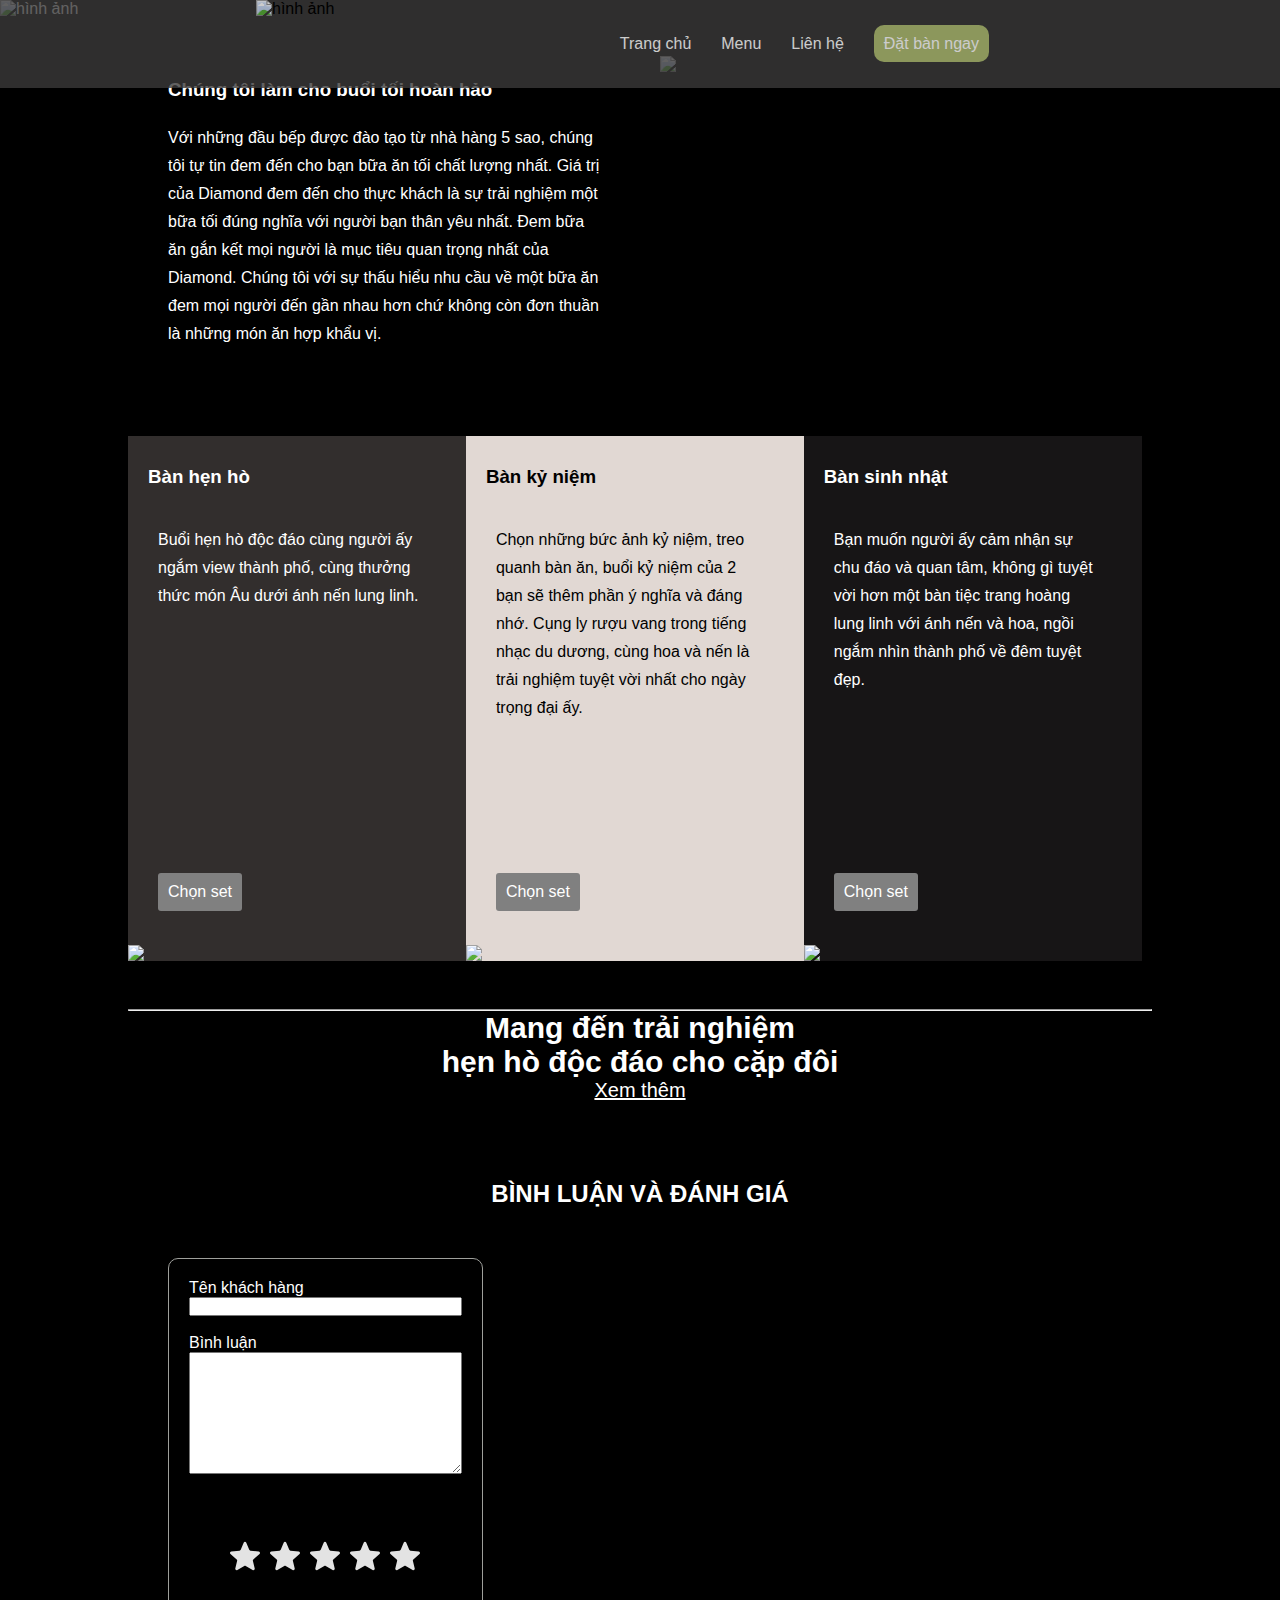
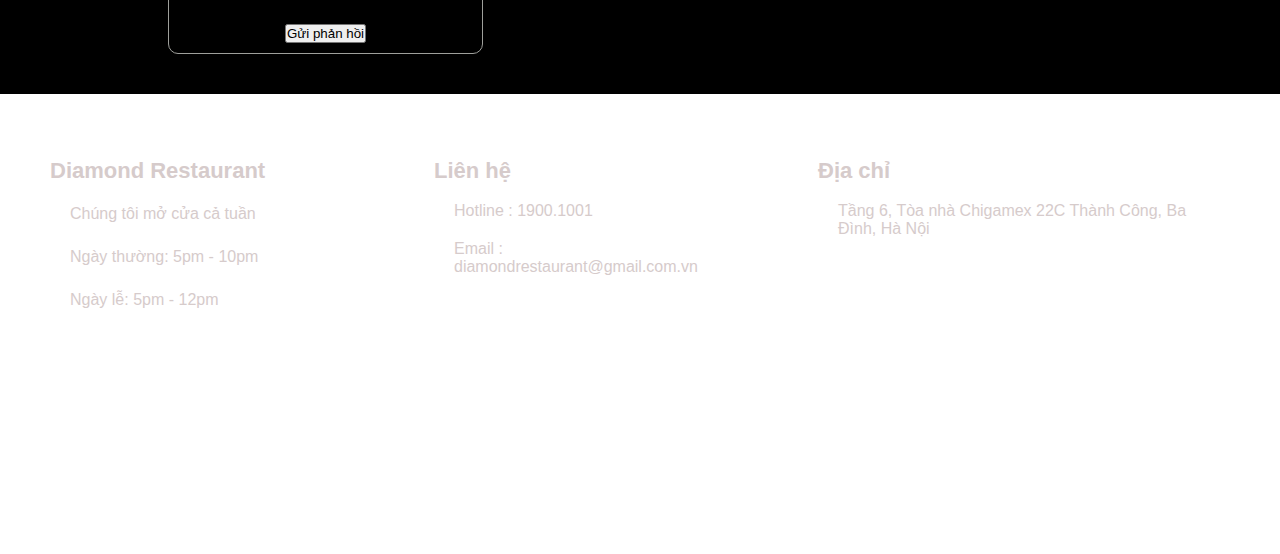
==== index.html @ 214ee255 "Add files via upload" ====
<!DOCTYPE html>
<html lang="en">
<head>
    <meta charset="UTF-8">
    <meta http-equiv="X-UA-Compatible" content="IE=edge">
    <meta name="viewport" content="width=device-width, initial-scale=1.0">
    <link rel="stylesheet" href="index-responsive.css">

    <link rel="stylesheet" href="index.css">
    <title>Document</title>
</head>
<body>
      <!-- heading -->
    <div class="heading">
        <div class="heading-container">
            <li class="heading-logo"><img class="heading-logo1" src="https://cdn.glitch.global/e07e5021-4a78-4fd4-a43f-23f48b1786c1/C4E%20food.png?v=1648572132152" alt="hình ảnh"/></li>
            <div class="heading-menu" >
                <li class="heading-list"><span><a href="index.html">Trang chủ</a></span></li>
                <li class="heading-list"><span><a href="C4E-menu.html">Menu</a></span></li>
                <li class="heading-list"><span><a href="#footer"> Liên hệ </a></span></li>
                <li class="heading-list"><span class="heading-button"><a href="order.html">Đặt bàn ngay</a></span></li>
            </div>
            <div class="heading-bars-btn">
                <svg xmlns="http://www.w3.org/2000/svg" viewBox="0 0 448 512"><path d="M0 96C0 78.33 14.33 64 32 64H416C433.7 64 448 78.33 448 96C448 113.7 433.7 128 416 128H32C14.33 128 0 113.7 0 96zM0 256C0 238.3 14.33 224 32 224H416C433.7 224 448 238.3 448 256C448 273.7 433.7 288 416 288H32C14.33 288 0 273.7 0 256zM416 448H32C14.33 448 0 433.7 0 416C0 398.3 14.33 384 32 384H416C433.7 384 448 398.3 448 416C448 433.7 433.7 448 416 448z"/></svg>
            </div>
            <div class="heading-menu-mobile" >
                <li class="mobile-list"><span><a href="index.html">Trang chủ</a></span></li>
                <li class="mobile-list"><span><a href="C4E-menu.html">Menu</a></span></li>
                <li class="mobile-list"><span><a href="#footer"> Liên hệ </a></span></li>
                <li class="mobile-list"><span><a href="#">Đặt bàn ngay</a></span></li>
            </div>
        </div>
    </div> 




        <!-- end -->
    <div id="content">
            <div class="cover">
                <img src="https://cdn.glitch.global/9818b385-91ab-4027-8247-4781c6ab7f91/We%20would%20like%20to%20express%20our%20sincerest%20gratitude%20for%20celebrating%20our%20wedding%20with%20us.%20(4).png?v=1648654464979" alt= "hình ảnh"/>
            </div>
            <br>
        <div id="container-content">
            <div class="section1">
                <div class="intro">
                    <div class="content-intro">
                        <h3>Chúng tôi làm cho buổi tối hoàn hảo</h3>
                        <p>Với những đầu bếp được đào tạo từ nhà hàng 5 sao, chúng tôi tự tin đem đến cho bạn bữa ăn tối chất lượng nhất. Giá trị của Diamond đem đến cho thực khách là sự trải nghiệm một bữa tối đúng nghĩa với người bạn thân yêu nhất. Đem bữa ăn gắn kết mọi người là mục tiêu quan trọng nhất của Diamond. Chúng tôi với sự thấu hiểu nhu cầu về một bữa ăn đem mọi người đến gần nhau hơn chứ không còn đơn thuần là những món ăn hợp khẩu vị.</p>
                    </div>
                    <div class="img-intro">
                        <img src="http://marsvenus.vn/wp-content/uploads/2021/03/buoitoihoanhao.jpg">
                    </div>
                </div>
            </div>
            <br>
            <div class="section2">
                <div class="list-menu">
                    <div class="set" id="set1">
                            <img src="https://cdn.glitch.global/41941a72-fec4-47ca-b6a3-f45b125be1c1/bansinhnhat-1.png?1649079945761">
                            <h3>Bàn hẹn hò</h3>
                            <p>Buổi hẹn hò độc đáo cùng người ấy ngắm view thành phố, cùng thưởng thức món Âu dưới ánh nến lung linh.
                            </p>
                            <a href="#" class="button">Chọn set</a>
                    </div>
                    <div class="set" id="set2">
                            <img src="https://cdn.glitch.global/41941a72-fec4-47ca-b6a3-f45b125be1c1/bankyniem-1.png?1649079945761">
                            <h3>Bàn kỷ niệm</h3>
                            <p>Chọn những bức ảnh kỷ niệm, treo quanh bàn ăn, buổi kỷ niệm của 2 bạn sẽ thêm phần ý nghĩa và đáng nhớ. Cụng ly rượu vang trong tiếng nhạc du dương, cùng hoa và nến là trải nghiệm tuyệt vời nhất cho ngày trọng đại ấy.
                            </p>
                            <a href="#" class="button">Chọn set</a>
                    </div>
                    <div class="set" id="set3">
                            <img src="https://cdn.glitch.global/41941a72-fec4-47ca-b6a3-f45b125be1c1/banhenho-1.png?1649079945760">
                            <h3>Bàn sinh nhật</h3>
                            <p>Bạn muốn người ấy cảm nhận sự chu đáo và quan tâm, không gì tuyệt vời hơn một bàn tiệc trang hoàng lung linh với ánh nến và hoa, ngồi ngắm nhìn thành phố về đêm tuyệt đẹp.
                            </p>
                            <a href="#" class="button">Chọn set</a>
                    </div>
                </div>
            </div>
            <br>
            <hr>
            <div class="section3">
                <h2>Mang đến trải nghiệm </h2>
                    <h2>hẹn hò độc đáo cho cặp đôi</h2>
                <a href="#">Xem thêm</a>
            </div>
        </div>
        <br>
    <!-- Bình luận và đánh giá -->
        <h2 id="comment">BÌNH LUẬN VÀ ĐÁNH GIÁ</h2>
        <div class="comment-rate">
            
            <div class="comment-rate1">
                <form class="comment-rate1-form">
                    <div class="comment-rate1-form1">
                        <label for="Name">Tên khách hàng</label><br>
                        <input type="text" id="name" name="name"><br><br>
                        <label for="comment">Bình luận</label><br>
                        <textarea rows="8" cols="32%" id="feedback" name="comment" form="usrform"></textarea><br><br>
                    </div>              
                    <div class="container">
                        <div class="feedback">
                            <div class="rating">
                                <input type="radio" name="rating" id="rating-5">
                                <label for="rating-5"></label>
                                <input type="radio" name="rating" id="rating-4">
                                <label for="rating-4"></label>
                                <input type="radio" name="rating" id="rating-3">
                                <label for="rating-3"></label>
                                <input type="radio" name="rating" id="rating-2">
                                <label for="rating-2"></label>
                                <input type="radio" name="rating" id="rating-1">
                                <label for="rating-1"></label>
                            </div>
                        </div>            
                    </div>
                        <!-- kết thúc vote sao -->
                        <br>
                    <div  class="submid1"> 
                        <input id="submit" type="submit" value="Gửi phản hồi">
                    </div>
                </form>        
            </div>
            <div class="coment-rate-2" id="contentFeedback"></div>    
        </div>
    </div>
    <!-- kết thúc bình luận và đánh giá -->
    <!-- phần footer -->
    <div id="footer">
        <div class="footer-information">
            <div class="footer-form">
                <h2 class="footer-element">Diamond Restaurant</h2>
                <p>Chúng tôi mở cửa cả tuần</p>
                <p>Ngày thường: 5pm - 10pm </p>
                <p>Ngày lễ: 5pm - 12pm</p>
            </div>
        </div>
        <div class="footer-contact">
            <div class="footer-form">
                <h2 class="footer-element">Liên hệ</h2> 
                <p>Hotline : 1900.1001</p>
                <p>Email : diamondrestaurant@gmail.com.vn</p>
            </div>
        </div>
        <div class="footer-address">
            <div class="footer-form">
                <h2 class="footer-element">Địa chỉ</h2>
                <p>Tầng 6, Tòa nhà Chigamex 22C Thành Công, Ba Đình, Hà Nội</p>
            </div>
            <iframe src="https://www.google.com/maps/embed?pb=!1m18!1m12!1m3!1d3724.285074913625!2d105.81346731445446!3d21.021276493410667!2m3!1f0!2f0!3f0!3m2!1i1024!2i768!4f13.1!3m3!1m2!1s0x3135ab6569988b27%3A0x234d830f05bd5791!2zVG_DoCBuaMOgIENoaWdhbWV4!5e0!3m2!1svi!2s!4v1649086146366!5m2!1svi!2s" width="600" height="450" style="border:0;" allowfullscreen="" loading="lazy" referrerpolicy="no-referrer-when-downgrade"></iframe>
        </div>
    </div>  
</body>
<script src="index.js"></script>
</html>
---- index-responsive.css ----
.heading-bars-btn{
    width: 28px;
    height: 28px;
    fill: white;
    display: none;
    margin-top: auto;
    margin-bottom: auto;

}

.heading-menu-mobile{
    position: fixed;
    top: 90px;
    right: 0;
    width: 100%;
    height: 200px;
    background-color: rgb(59, 58, 58);
    color: white;
    display: none;
}

.mobile-list a{
    text-align: center;
    color: white;
    text-decoration: none;
    display: block;
    padding: 12px;
    font-size: 18px;
}

@media only screen and (max-width:63.9375em) {
    .heading-bars-btn{
        display: block;
    }
    .heading-menu{
        display: none !important; 
    }      
    .heading-menu-mobile{
        display: block;
    }  
    #container-content{
        width: 100% !important;
    }
    .intro .content-intro{
        width: 100% !important;
        height: 320px;
    }
    .intro .img-intro{
        display: none !important;
    }
    .list-menu{
        flex-direction: column;
    }
    .set{
        height: 360px !important;
        width: 100% !important;
    }
    .list-menu .set img{
        height: 100% !important;
        width: auto !important;
        position: absolute;
        right: 0 !important;
        top: 0;
        bottom: 0;
        left: auto !important;
    }
    .comment-rate{
        flex-direction: column-reverse;
    }
    .comment-rate1{
        max-width: 100% !important;
    }
    #footer{
        flex-direction: column;
        height: 600px !important;
    }
    .footer-information{
        width: 80% !important;
        margin: auto;
        padding: 0 !important;
    }
    .footer-form {
        padding: 10px !important;
        font-size: 14px !important;
        line-height: 12px !important;
    }
    .footer-contact{
        width: 80% !important;
        margin: auto;
        padding: 0 !important;
    }
    .footer-address{
        width: 80% !important;
        display: flex;
        margin: auto;
        padding: 0 !important;
    }
    .rate1{
        width: 100%;
    }
    .rate1 .image1{
        width: 15%;
    }
    .rate1 p{
        width: 85%;
    }
}
---- index.css ----
*{
    margin: 0;
    padding: 0;
    box-sizing: border-box; 
    font-family: Verdana, Geneva, Tahoma, sans-serif;
}
/* heading */
.heading{
    display :flex;
    background-color:rgb(59, 58, 58);
    list-style-type: none; 
    width: 100%;
    position:fixed;
    opacity:0.8;
    filter: alpha(opacity=80);     
    z-index: 9;
}
.heading-logo{
    flex:auto;
}
.heading-logo1{
    width: 90px;
    height:90px;
    
}
.heading-menu{
    padding:20px;
    display:flex;      
}
.heading-button{
    background-color: rgb(175, 189, 115);
    padding:10px;
    border: 1px;
    border-radius:10px;
}
.heading-list{
    padding:15px;
    color:white;
}
.heading-list:hover{
color:rgb(223, 134, 18);
}
.heading-list a:hover{
    color:rgb(223, 134, 18);
}
.heading-container {
    display:flex;
    max-width: 60%;
    flex:auto;
    margin-left: auto;
    margin-right: auto;
}
.cover img{
    width:100%;
}
.heading-list a{
    color:white;
    text-decoration:none;
} 
/* kêt thúc heading */ 
#content{
    background-color: black;
    color: white;
}
#container-content{
    width: 80%;
    margin: auto;
}
.section1{
    margin-bottom: 30px;
}
.intro{
    display: flex;
}
.intro .content-intro{
    width: 50%;
    display: block;
    font-size: 16px;
    padding: 20px;  
    margin: auto;
    line-height: 28px;
}
.intro .content-intro h3,p{
    margin: 20px;
}
.intro .img-intro{
    width: 50%;
    padding: 20px;
    display: inline-block;
}
.intro .img-intro img{
    width: 100%;
}
.section2{
    margin-bottom: 30px;
}
.list-menu{
    display: flex;
}
.list-menu .set{
    width: 33%;
    height: 525px;
    font-size: 16px;
    display: inline-block;
    position: relative;
    left: 0;
    top: 0;
}
.list-menu .set img{
    width: 100%;
    position: absolute;
    left: 0;
    bottom: 0;
}
.list-menu .set h3{
  margin-top: 10px;
    padding: 20px;
    background: transparent;
    position: absolute;
    left: 0;
    top: 0;
}
.list-menu .set p{
    padding: 20px;
    margin-left: 10px;
    background: transparent;
    position: absolute;
    left: 0;
    top: 50px;
    line-height: 28px;
}

.list-menu .set .button{
    background-color: gray;
    color: white;
    text-decoration: none;
    border-radius: 3px;
    padding: 10px;
    margin: 30px;
    position: absolute;
    left: 0;
    bottom: 20px;
}
#set1{
    background-color: rgb(50 46 45);
}
#set2{
    background-color: rgb(225 216 211);
    color: black;
}
#set3{
    background-color: rgb(23 21 22);
}
.section3{
    text-align: center;
    font-size: 20px;
    margin-bottom: 50px;
}
.section3 a{  
    color: white;
}
/* Bình luận và đánh giá  */
#comment{
    text-align: center;
    color:white;
    padding:10px;
  }
  .comment-rate{
      display:flex;
      color:white;
      max-width:80%;
      margin:auto;
      padding:20px;    
  }
  
  .comment-rate1{
    max-width:50%;  
    border:1px solid;
    border-radius: 10px;
    border-color: rgb(158, 159, 155);
    margin: 20px;
    margin-right: 20px;
    
  }
  .comment-rate1-form1{
    padding:20px;
  }
  #name{
    width:100%;
  }
  .submid1{
    text-align: center;
    padding:10px;
  }
  /* Phần rate */
  .container {
    background-image: url("https://www.toptal.com/designers/subtlepatterns/patterns/concrete-texture.png");
    display: flex;
    flex-wrap: wrap;
    align-items: center;
    justify-content: center;
    padding: 0 20px;
  }
  .rating {
    display: flex;
    width: 100%;
    justify-content: center;
    overflow: hidden;
    flex-direction: row-reverse; 
    position: relative;
  }
  .rating-0 {
    filter: grayscale(100%);
  }
  .rating > input {
    display: none;
  }
  .rating > label {
    cursor: pointer;
    width: 40px;
    height: 40px;
    margin-top: auto;
    background-image: url("data:image/svg+xml;charset=UTF-8,%3csvg xmlns='http://www.w3.org/2000/svg' width='126.729' height='126.73'%3e%3cpath fill='%23e3e3e3' d='M121.215 44.212l-34.899-3.3c-2.2-.2-4.101-1.6-5-3.7l-12.5-30.3c-2-5-9.101-5-11.101 0l-12.4 30.3c-.8 2.1-2.8 3.5-5 3.7l-34.9 3.3c-5.2.5-7.3 7-3.4 10.5l26.3 23.1c1.7 1.5 2.4 3.7 1.9 5.9l-7.9 32.399c-1.2 5.101 4.3 9.3 8.9 6.601l29.1-17.101c1.9-1.1 4.2-1.1 6.1 0l29.101 17.101c4.6 2.699 10.1-1.4 8.899-6.601l-7.8-32.399c-.5-2.2.2-4.4 1.9-5.9l26.3-23.1c3.8-3.5 1.6-10-3.6-10.5z'/%3e%3c/svg%3e");
    background-repeat: no-repeat;
    background-position: center;
    background-size: 76%;
    transition: .3s;
  }
  
  .rating > input:checked ~ label,
  .rating > input:checked ~ label ~ label {
    background-image: url("data:image/svg+xml;charset=UTF-8,%3csvg xmlns='http://www.w3.org/2000/svg' width='126.729' height='126.73'%3e%3cpath fill='%23fcd93a' d='M121.215 44.212l-34.899-3.3c-2.2-.2-4.101-1.6-5-3.7l-12.5-30.3c-2-5-9.101-5-11.101 0l-12.4 30.3c-.8 2.1-2.8 3.5-5 3.7l-34.9 3.3c-5.2.5-7.3 7-3.4 10.5l26.3 23.1c1.7 1.5 2.4 3.7 1.9 5.9l-7.9 32.399c-1.2 5.101 4.3 9.3 8.9 6.601l29.1-17.101c1.9-1.1 4.2-1.1 6.1 0l29.101 17.101c4.6 2.699 10.1-1.4 8.899-6.601l-7.8-32.399c-.5-2.2.2-4.4 1.9-5.9l26.3-23.1c3.8-3.5 1.6-10-3.6-10.5z'/%3e%3c/svg%3e");
  }
  
  
  .rating > input:not(:checked) ~ label:hover,
  .rating > input:not(:checked) ~ label:hover ~ label {
    background-image: url("data:image/svg+xml;charset=UTF-8,%3csvg xmlns='http://www.w3.org/2000/svg' width='126.729' height='126.73'%3e%3cpath fill='%23d8b11e' d='M121.215 44.212l-34.899-3.3c-2.2-.2-4.101-1.6-5-3.7l-12.5-30.3c-2-5-9.101-5-11.101 0l-12.4 30.3c-.8 2.1-2.8 3.5-5 3.7l-34.9 3.3c-5.2.5-7.3 7-3.4 10.5l26.3 23.1c1.7 1.5 2.4 3.7 1.9 5.9l-7.9 32.399c-1.2 5.101 4.3 9.3 8.9 6.601l29.1-17.101c1.9-1.1 4.2-1.1 6.1 0l29.101 17.101c4.6 2.699 10.1-1.4 8.899-6.601l-7.8-32.399c-.5-2.2.2-4.4 1.9-5.9l26.3-23.1c3.8-3.5 1.6-10-3.6-10.5z'/%3e%3c/svg%3e");
  }
  
  hecked ~ .emoji-wrapper > .emoji { transform: translateY(-500px); }
  
  .feedback {
    background-color: black;
    width: 100%;
    padding: 20px;
    display: flex;
    flex-direction: column;
    flex-wrap: wrap;
    align-items: center;
    box-shadow: 0 4px 30px rgba(0,0,0,.05);
  }
  /* kết thúc rate */
  
  /* Hình ảnh và bình luận */
  
  .rate1{
    padding:20px;
    border:1px solid;
    border-radius: 10px;
    border-color: rgb(158, 159, 155);
    margin: 20px;
  }
  .rate1 div{
      display: flex;
  }
  .rate1 div p{
    margin: 0 20px;
  }

  .image1{
    width: 15%;
    height:10%;
    padding-right: 5px;
  }
  .image2{
    width:60%; 
    border:1px;
    border-radius: 5px;
    margin-left: 20%;
    margin-top: 10px;
  }
  /* end */
/* Footer */
#footer {
  background-image: url('https://cdn.glitch.global/274acee9-eef6-4db8-86ba-2b06b324f910/rockywall1.jpg?v=1648647934518');
  color: rgb(214, 203, 203);
  display:flex;
  height: 460px;

}
.footer-information  {
  width : 30%;
  padding: 50px;
  font-size: 16px;
  line-height: 23px;
  font-weight: 400px;
  letter-spacing: 0px;
}
.footer-contact  {
  width: 30%;
  padding: 50px;
}
.footer-address  {
  padding: 50px;
  width: 40%;
}
.footer-element {
  font-size: 22px;
  line-height: 23px;
  font-weight: 400px;
  letter-spacing: 0px;
  margin-bottom: 15px;
  margin-top: 15px;
}
iframe {
  width : 400px;
  height : 220px;
  margin-top: 15px;
}

.footer-logo {
  height : 120px;
  width: 200px;
  margin-top: 20px;
}
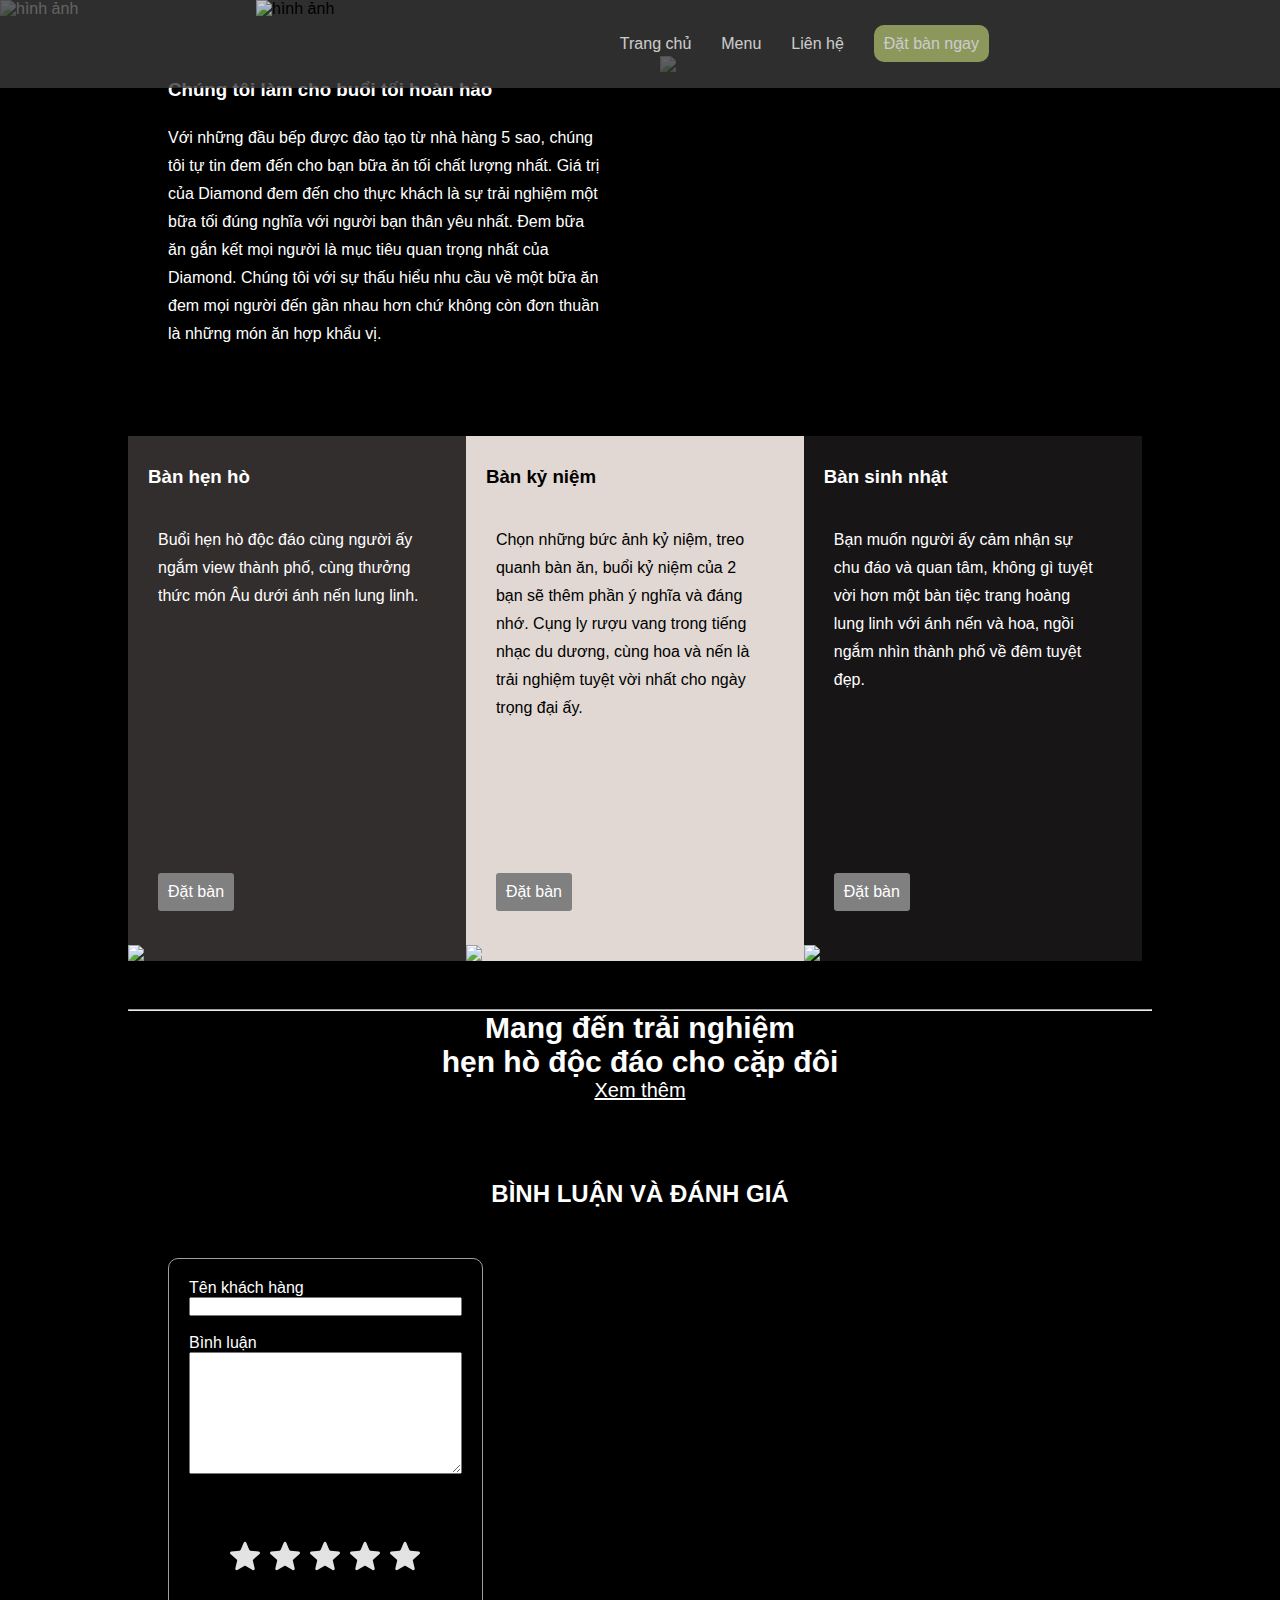
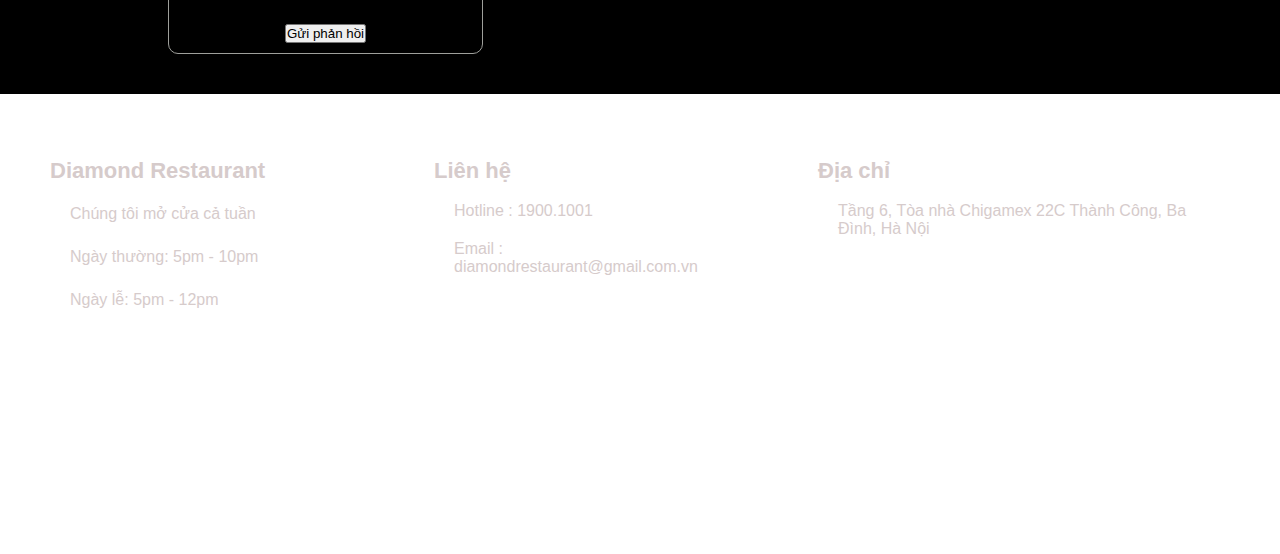
==== commit 159ae045: "Update index.html" ====
--- a/index.html
+++ b/index.html
@@ -61,21 +61,21 @@
                             <h3>Bàn hẹn hò</h3>
                             <p>Buổi hẹn hò độc đáo cùng người ấy ngắm view thành phố, cùng thưởng thức món Âu dưới ánh nến lung linh.
                             </p>
-                            <a href="#" class="button">Chọn set</a>
+                            <a href="order.html" class="button">Đặt bàn</a>
                     </div>
                     <div class="set" id="set2">
                             <img src="https://cdn.glitch.global/41941a72-fec4-47ca-b6a3-f45b125be1c1/bankyniem-1.png?1649079945761">
                             <h3>Bàn kỷ niệm</h3>
                             <p>Chọn những bức ảnh kỷ niệm, treo quanh bàn ăn, buổi kỷ niệm của 2 bạn sẽ thêm phần ý nghĩa và đáng nhớ. Cụng ly rượu vang trong tiếng nhạc du dương, cùng hoa và nến là trải nghiệm tuyệt vời nhất cho ngày trọng đại ấy.
                             </p>
-                            <a href="#" class="button">Chọn set</a>
+                            <a href="order.html" class="button">Đặt bàn</a>
                     </div>
                     <div class="set" id="set3">
                             <img src="https://cdn.glitch.global/41941a72-fec4-47ca-b6a3-f45b125be1c1/banhenho-1.png?1649079945760">
                             <h3>Bàn sinh nhật</h3>
                             <p>Bạn muốn người ấy cảm nhận sự chu đáo và quan tâm, không gì tuyệt vời hơn một bàn tiệc trang hoàng lung linh với ánh nến và hoa, ngồi ngắm nhìn thành phố về đêm tuyệt đẹp.
                             </p>
-                            <a href="#" class="button">Chọn set</a>
+                            <a href="order.html" class="button">Đặt bàn</a>
                     </div>
                 </div>
             </div>
@@ -96,7 +96,7 @@
                 <form class="comment-rate1-form">
                     <div class="comment-rate1-form1">
                         <label for="Name">Tên khách hàng</label><br>
-                        <input type="text" id="name" name="name"><br><br>
+                        <input type="text" id="name" name="name" autocomplete="off"><br><br>
                         <label for="comment">Bình luận</label><br>
                         <textarea rows="8" cols="32%" id="feedback" name="comment" form="usrform"></textarea><br><br>
                     </div>              
@@ -154,4 +154,4 @@
     </div>  
 </body>
 <script src="index.js"></script>
-</html>+</html>
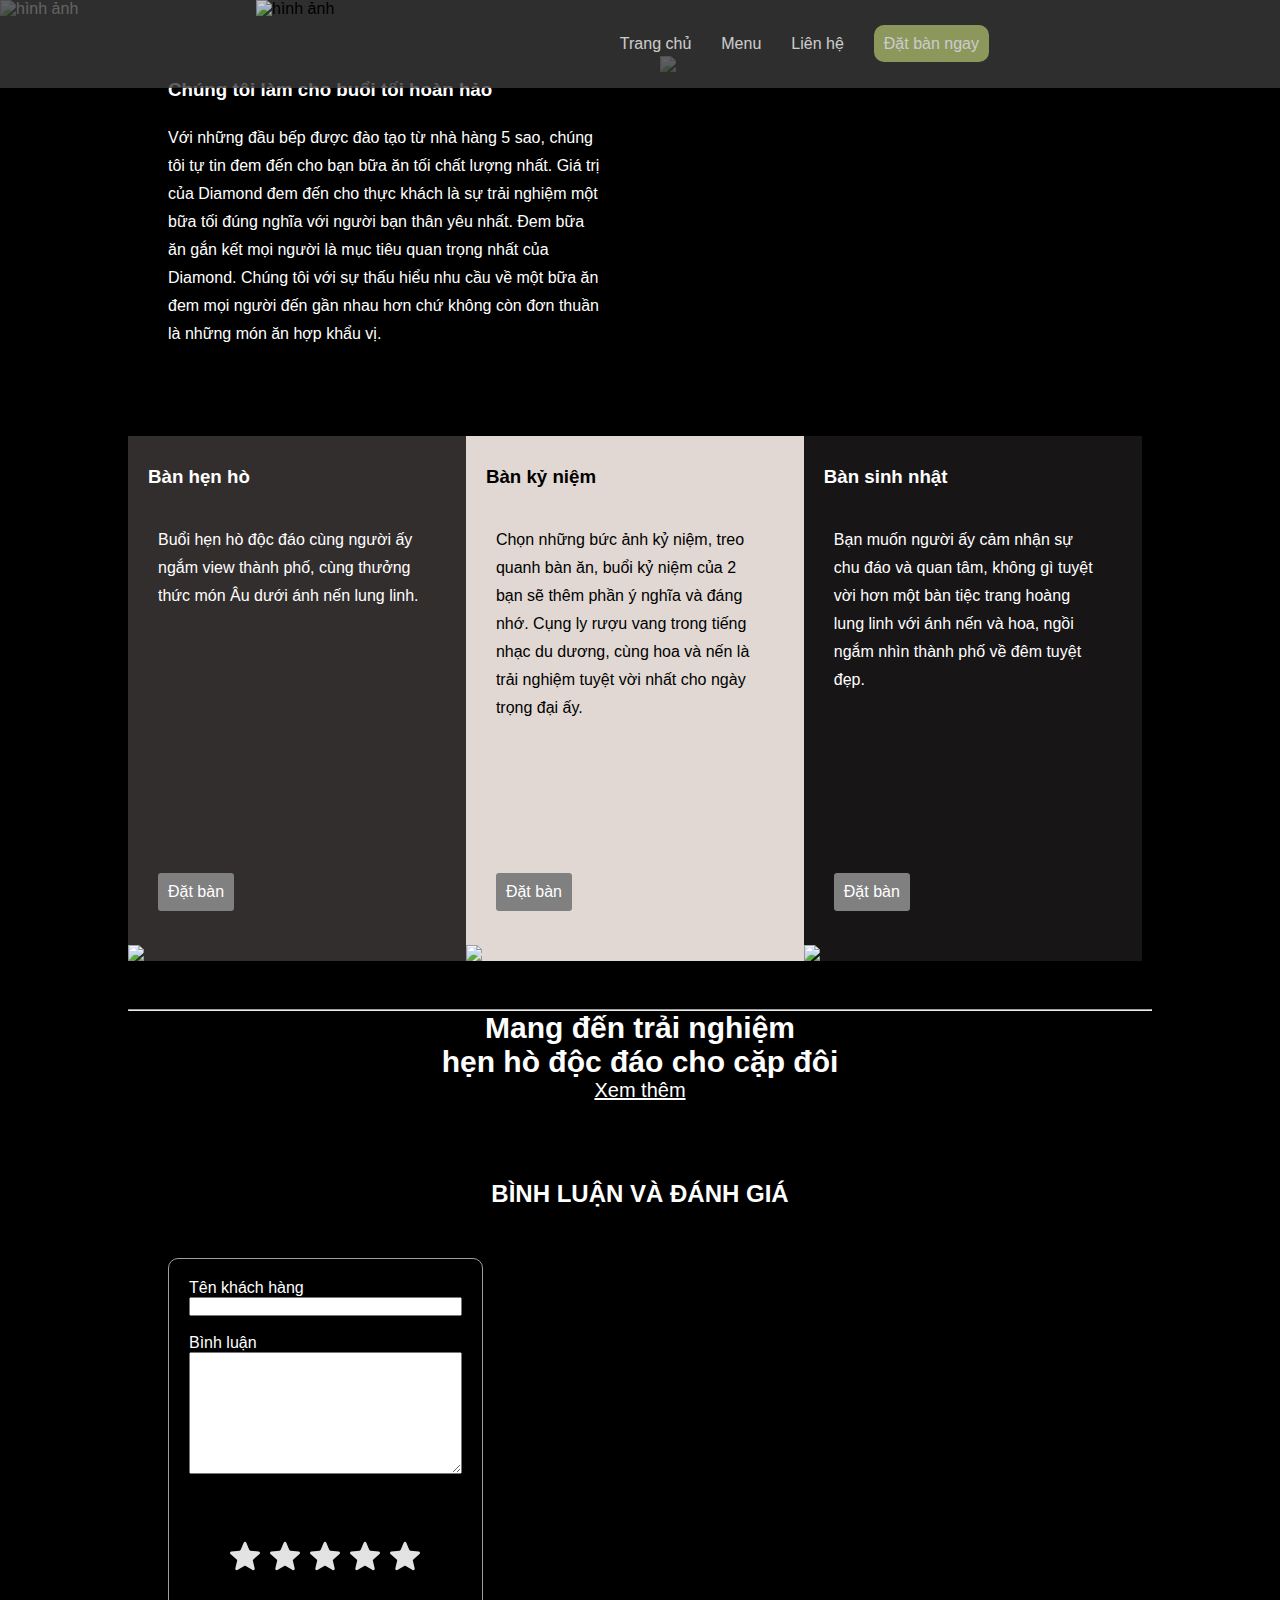
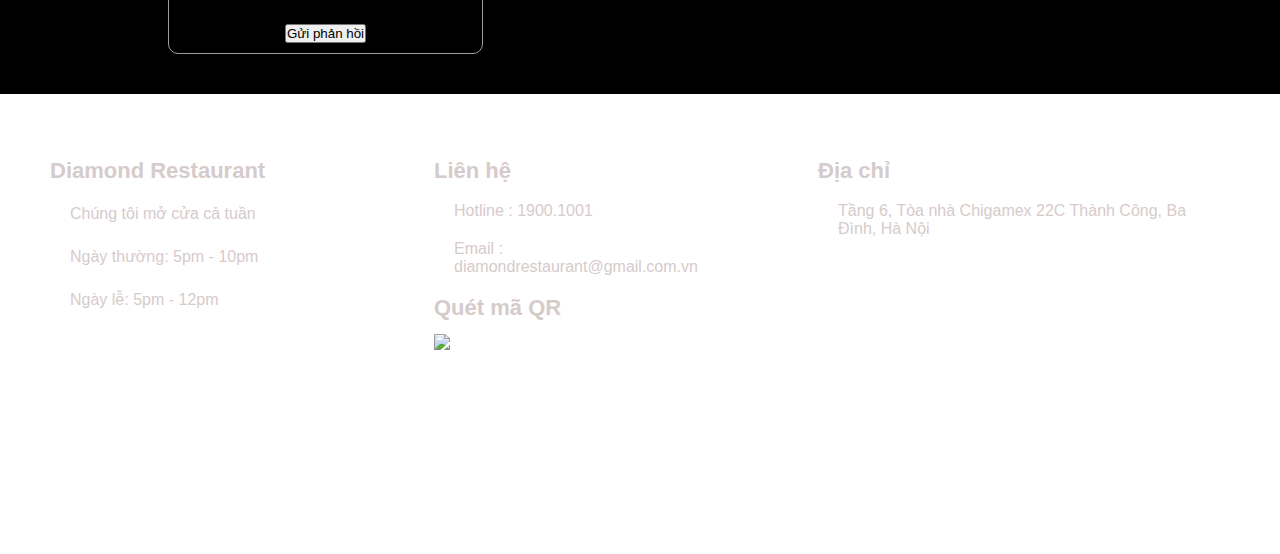
==== commit 058f9114: "Update index.html" ====
--- a/index.html
+++ b/index.html
@@ -142,6 +142,8 @@
                 <h2 class="footer-element">Liên hệ</h2> 
                 <p>Hotline : 1900.1001</p>
                 <p>Email : diamondrestaurant@gmail.com.vn</p>
+                <h2 class="footer-element">Quét mã QR</h2>
+                <img class="QR" src="https://cdn.glitch.global/f966ed6f-163b-45f2-9031-19f72065fc53/1649843997.png?v=1649845192760">
             </div>
         </div>
         <div class="footer-address">
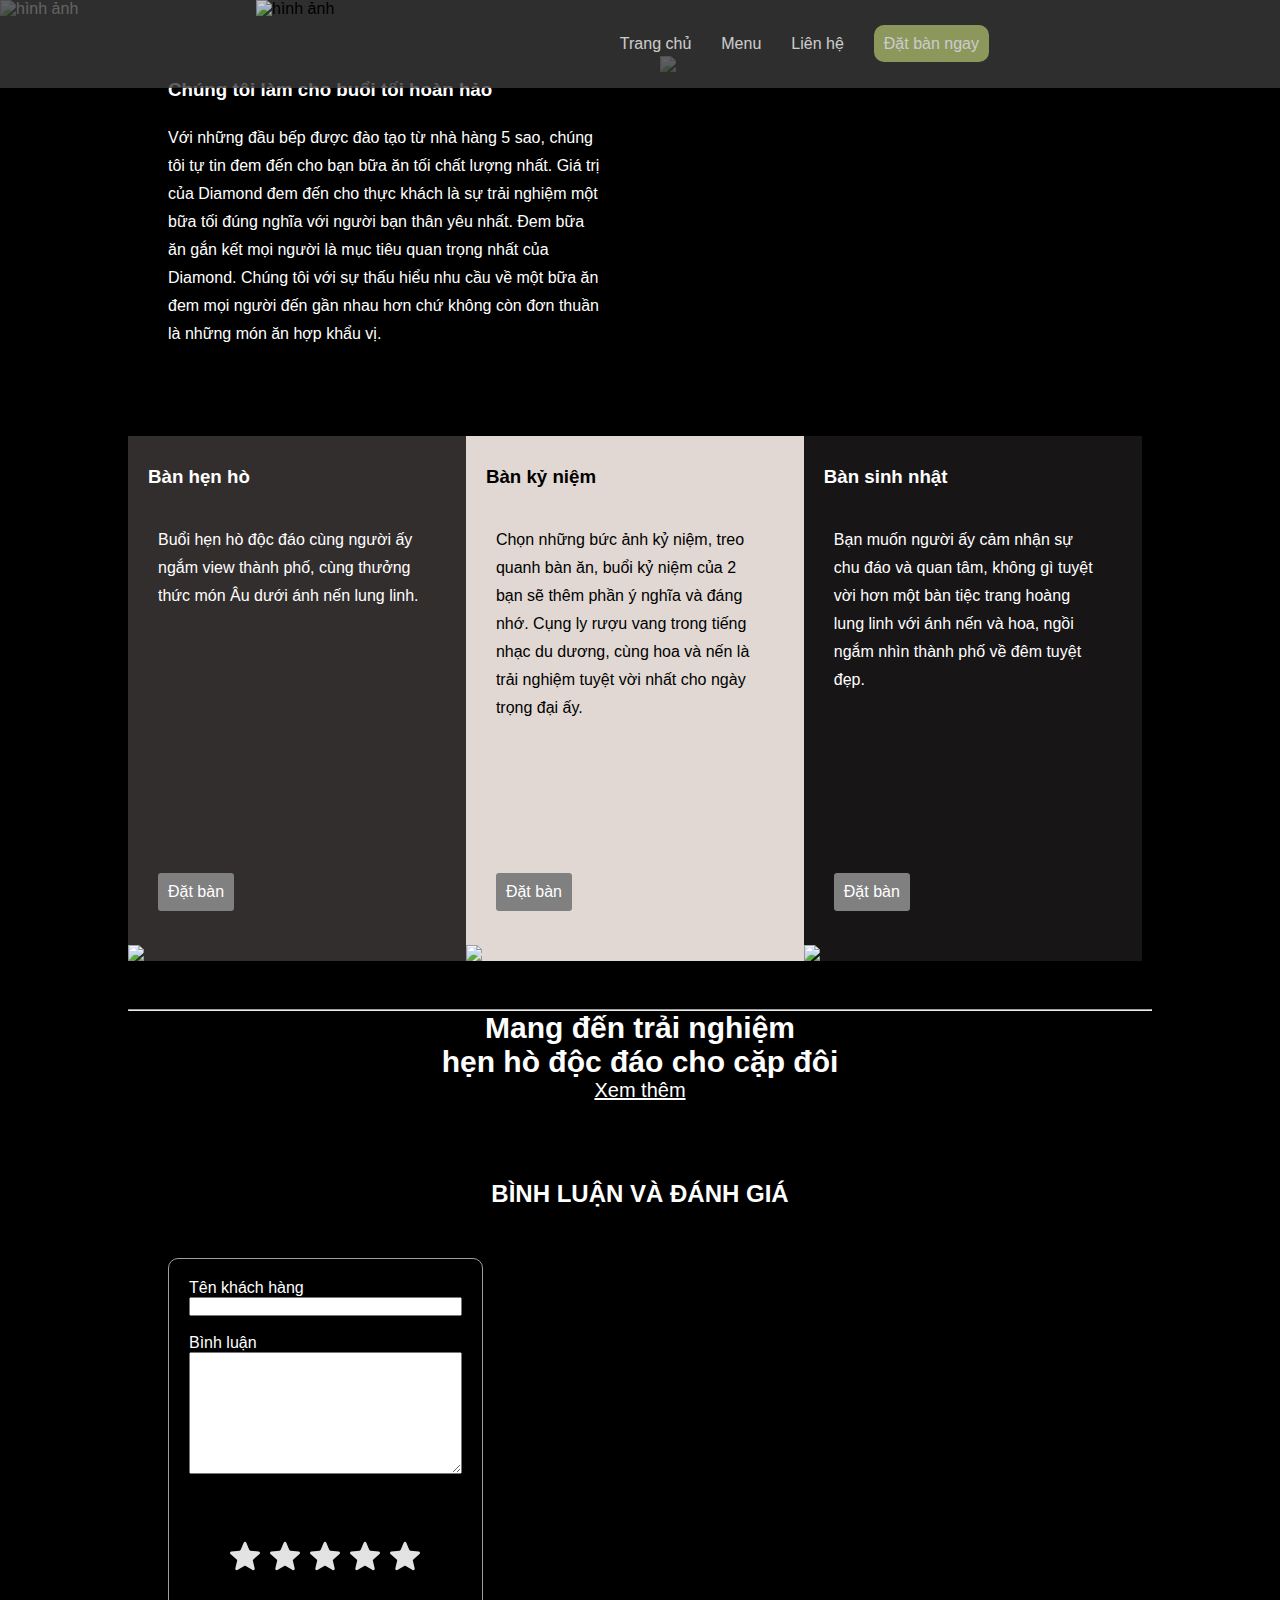
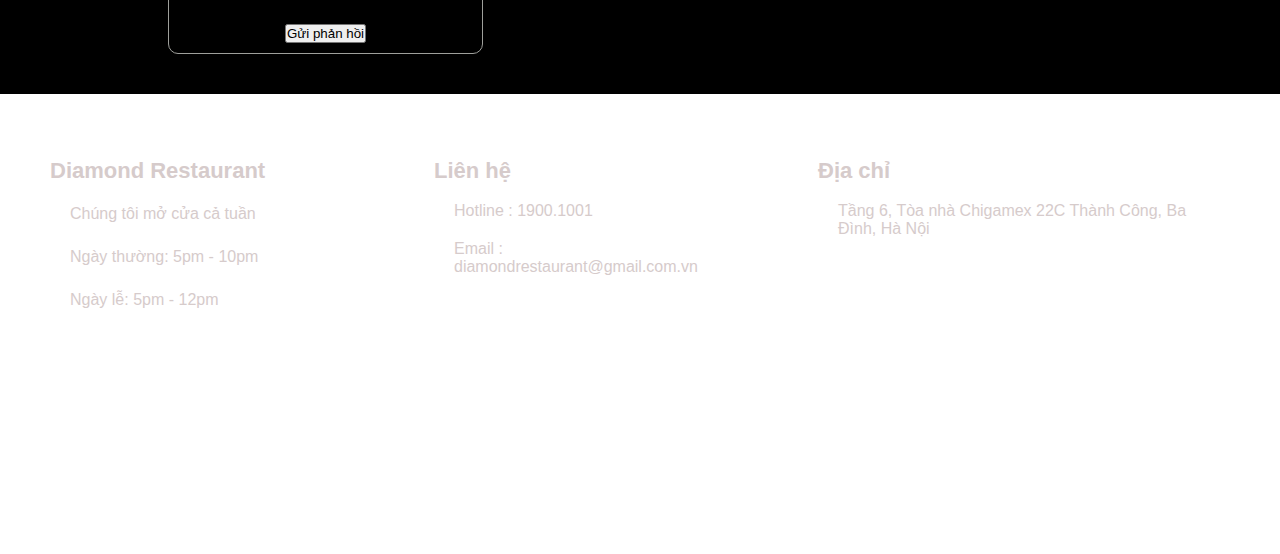
==== commit 0fc7a389: "Update index.html" ====
--- a/index.html
+++ b/index.html
@@ -142,8 +142,6 @@
                 <h2 class="footer-element">Liên hệ</h2> 
                 <p>Hotline : 1900.1001</p>
                 <p>Email : diamondrestaurant@gmail.com.vn</p>
-                <h2 class="footer-element">Quét mã QR</h2>
-                <img class="QR" src="https://cdn.glitch.global/f966ed6f-163b-45f2-9031-19f72065fc53/1649843997.png?v=1649845192760">
             </div>
         </div>
         <div class="footer-address">
--- a/index.css
+++ b/index.css
@@ -324,3 +324,7 @@
   width: 200px;
   margin-top: 20px;
 }
+.QR {
+    height: 150px;
+    width: 150px;
+ }
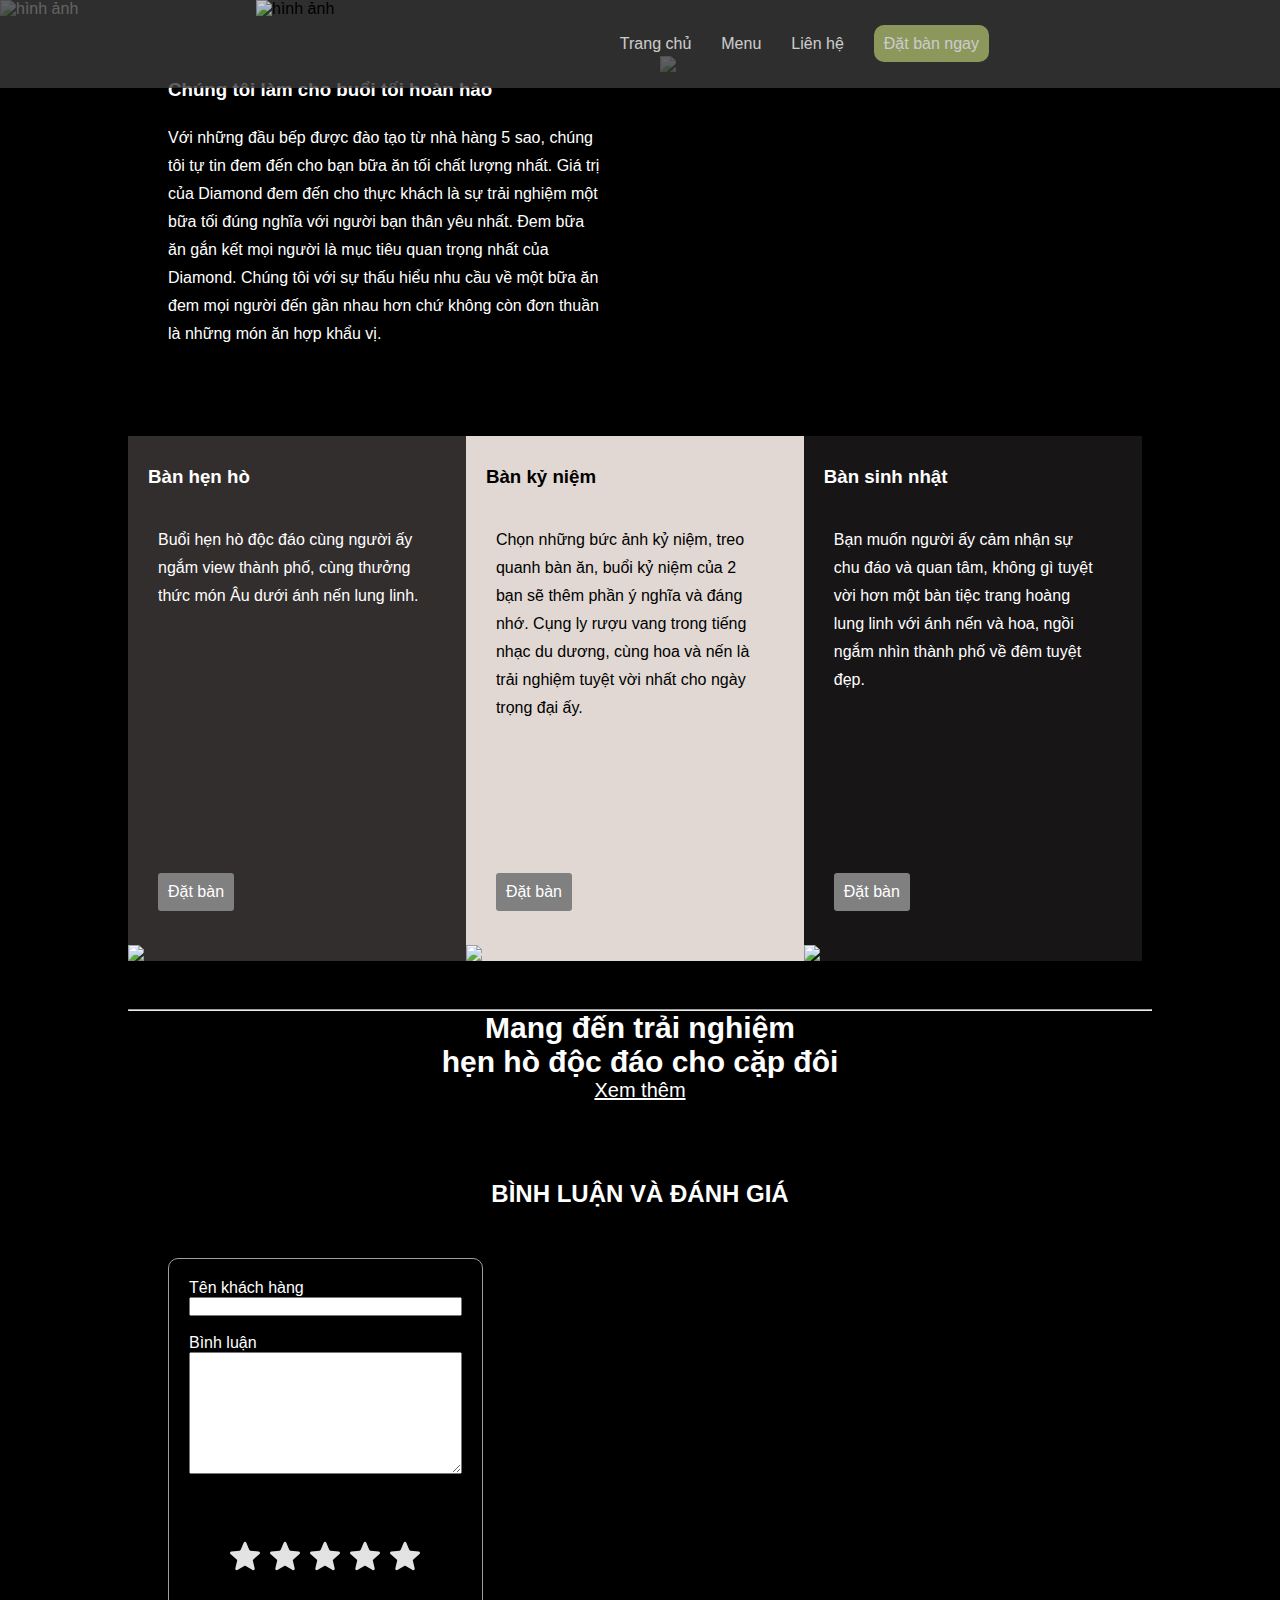
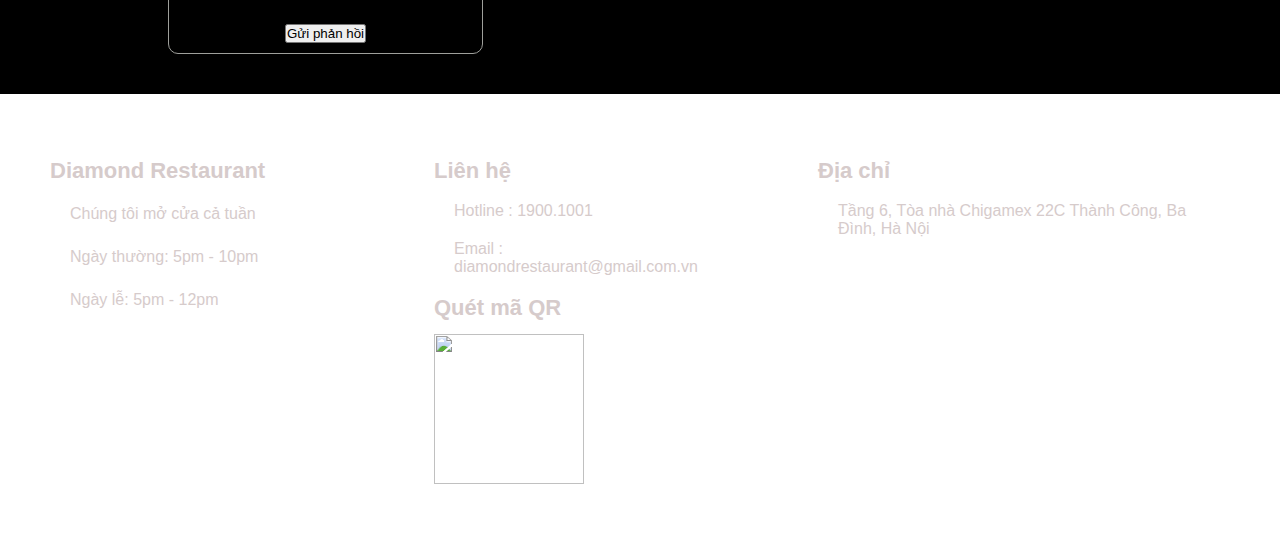
==== commit 1ecf92f9: "Update index.html" ====
--- a/index.html
+++ b/index.html
@@ -142,6 +142,8 @@
                 <h2 class="footer-element">Liên hệ</h2> 
                 <p>Hotline : 1900.1001</p>
                 <p>Email : diamondrestaurant@gmail.com.vn</p>
+                <h2 class="footer-element">Quét mã QR</h2>
+                <img class="QR" src="https://cdn.glitch.global/f966ed6f-163b-45f2-9031-19f72065fc53/1649843997%20(1).png?v=1649846482963">
             </div>
         </div>
         <div class="footer-address">
